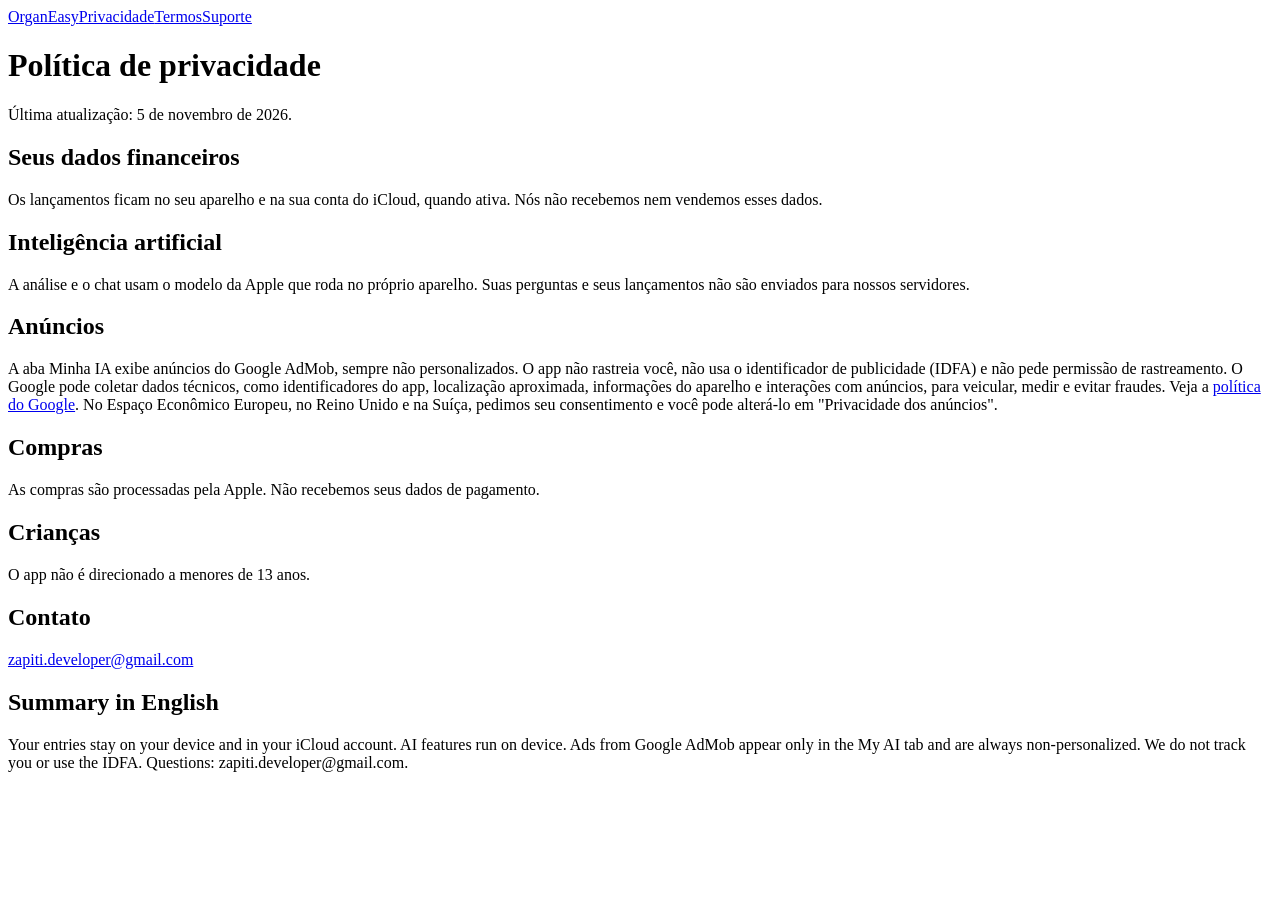
==== hosting/public/privacidade.html @ 9f6a5ea6 "Adiciona a aba Minha IA com monetização Nova aba com previsão do mês, nota, vencimentos, gráfico, an" ====
<!doctype html><html lang="pt-BR"><head><meta charset="utf-8"><meta name="viewport" content="width=device-width,initial-scale=1"><title>Política de privacidade | OrganEasy</title><link rel="stylesheet" href="/style.css"></head><body><main>
<nav><a href="/">OrganEasy</a><a href="/privacidade">Privacidade</a><a href="/termos">Termos</a><a href="/suporte">Suporte</a></nav>
<h1>Política de privacidade</h1><p>Última atualização: 5 de novembro de 2026.</p><section><h2>Seus dados financeiros</h2><p>Os lançamentos ficam no seu aparelho e na sua conta do iCloud, quando ativa. Nós não recebemos nem vendemos esses dados.</p></section><section><h2>Inteligência artificial</h2><p>A análise e o chat usam o modelo da Apple que roda no próprio aparelho. Suas perguntas e seus lançamentos não são enviados para nossos servidores.</p></section><section><h2>Anúncios</h2><p>A aba Minha IA exibe anúncios do Google AdMob, sempre não personalizados. O app não rastreia você, não usa o identificador de publicidade (IDFA) e não pede permissão de rastreamento. O Google pode coletar dados técnicos, como identificadores do app, localização aproximada, informações do aparelho e interações com anúncios, para veicular, medir e evitar fraudes. Veja a <a href="https://policies.google.com/privacy">política do Google</a>. No Espaço Econômico Europeu, no Reino Unido e na Suíça, pedimos seu consentimento e você pode alterá-lo em "Privacidade dos anúncios".</p></section><section><h2>Compras</h2><p>As compras são processadas pela Apple. Não recebemos seus dados de pagamento.</p></section><section><h2>Crianças</h2><p>O app não é direcionado a menores de 13 anos.</p></section><section><h2>Contato</h2><p><a href="mailto:zapiti.developer@gmail.com">zapiti.developer@gmail.com</a></p></section><section lang="en"><h2>Summary in English</h2><p>Your entries stay on your device and in your iCloud account. AI features run on device. Ads from Google AdMob appear only in the My AI tab and are always non-personalized. We do not track you or use the IDFA. Questions: zapiti.developer@gmail.com.</p></section>
</main></body></html>
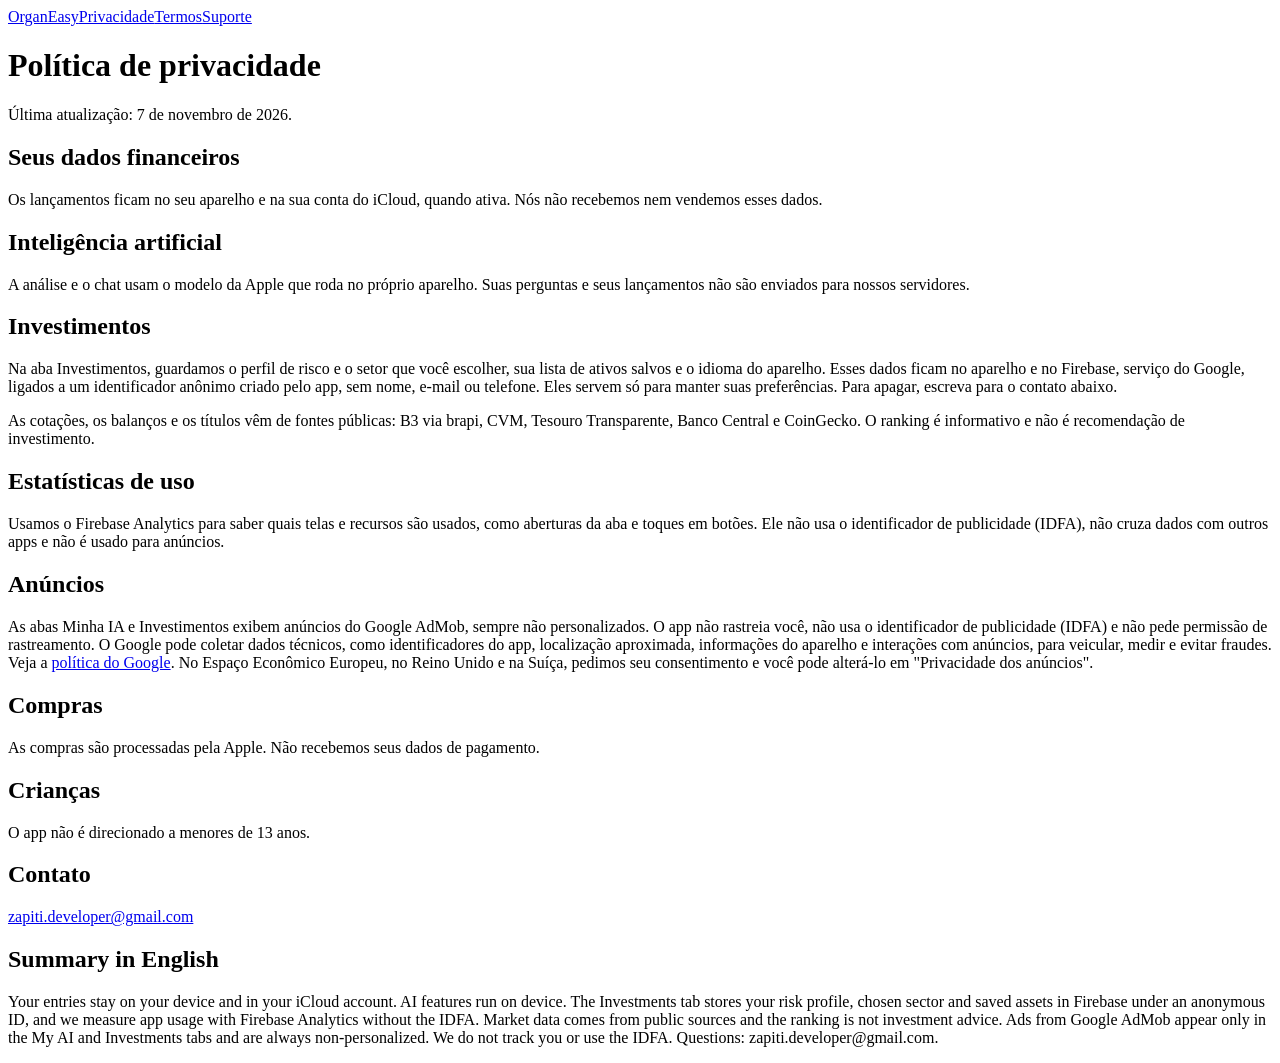
==== commit bcceb4c0: "Adiciona filtros visíveis, capturas de Investimentos e versão 2.1 Filtros e ordenação aparecem para " ====
--- a/hosting/public/privacidade.html
+++ b/hosting/public/privacidade.html
@@ -1,4 +1,4 @@
 <!doctype html><html lang="pt-BR"><head><meta charset="utf-8"><meta name="viewport" content="width=device-width,initial-scale=1"><title>Política de privacidade | OrganEasy</title><link rel="stylesheet" href="/style.css"></head><body><main>
 <nav><a href="/">OrganEasy</a><a href="/privacidade">Privacidade</a><a href="/termos">Termos</a><a href="/suporte">Suporte</a></nav>
-<h1>Política de privacidade</h1><p>Última atualização: 5 de novembro de 2026.</p><section><h2>Seus dados financeiros</h2><p>Os lançamentos ficam no seu aparelho e na sua conta do iCloud, quando ativa. Nós não recebemos nem vendemos esses dados.</p></section><section><h2>Inteligência artificial</h2><p>A análise e o chat usam o modelo da Apple que roda no próprio aparelho. Suas perguntas e seus lançamentos não são enviados para nossos servidores.</p></section><section><h2>Anúncios</h2><p>A aba Minha IA exibe anúncios do Google AdMob, sempre não personalizados. O app não rastreia você, não usa o identificador de publicidade (IDFA) e não pede permissão de rastreamento. O Google pode coletar dados técnicos, como identificadores do app, localização aproximada, informações do aparelho e interações com anúncios, para veicular, medir e evitar fraudes. Veja a <a href="https://policies.google.com/privacy">política do Google</a>. No Espaço Econômico Europeu, no Reino Unido e na Suíça, pedimos seu consentimento e você pode alterá-lo em "Privacidade dos anúncios".</p></section><section><h2>Compras</h2><p>As compras são processadas pela Apple. Não recebemos seus dados de pagamento.</p></section><section><h2>Crianças</h2><p>O app não é direcionado a menores de 13 anos.</p></section><section><h2>Contato</h2><p><a href="mailto:zapiti.developer@gmail.com">zapiti.developer@gmail.com</a></p></section><section lang="en"><h2>Summary in English</h2><p>Your entries stay on your device and in your iCloud account. AI features run on device. Ads from Google AdMob appear only in the My AI tab and are always non-personalized. We do not track you or use the IDFA. Questions: zapiti.developer@gmail.com.</p></section>
+<h1>Política de privacidade</h1><p>Última atualização: 7 de novembro de 2026.</p><section><h2>Seus dados financeiros</h2><p>Os lançamentos ficam no seu aparelho e na sua conta do iCloud, quando ativa. Nós não recebemos nem vendemos esses dados.</p></section><section><h2>Inteligência artificial</h2><p>A análise e o chat usam o modelo da Apple que roda no próprio aparelho. Suas perguntas e seus lançamentos não são enviados para nossos servidores.</p></section><section><h2>Investimentos</h2><p>Na aba Investimentos, guardamos o perfil de risco e o setor que você escolher, sua lista de ativos salvos e o idioma do aparelho. Esses dados ficam no aparelho e no Firebase, serviço do Google, ligados a um identificador anônimo criado pelo app, sem nome, e-mail ou telefone. Eles servem só para manter suas preferências. Para apagar, escreva para o contato abaixo.</p><p>As cotações, os balanços e os títulos vêm de fontes públicas: B3 via brapi, CVM, Tesouro Transparente, Banco Central e CoinGecko. O ranking é informativo e não é recomendação de investimento.</p></section><section><h2>Estatísticas de uso</h2><p>Usamos o Firebase Analytics para saber quais telas e recursos são usados, como aberturas da aba e toques em botões. Ele não usa o identificador de publicidade (IDFA), não cruza dados com outros apps e não é usado para anúncios.</p></section><section><h2>Anúncios</h2><p>As abas Minha IA e Investimentos exibem anúncios do Google AdMob, sempre não personalizados. O app não rastreia você, não usa o identificador de publicidade (IDFA) e não pede permissão de rastreamento. O Google pode coletar dados técnicos, como identificadores do app, localização aproximada, informações do aparelho e interações com anúncios, para veicular, medir e evitar fraudes. Veja a <a href="https://policies.google.com/privacy">política do Google</a>. No Espaço Econômico Europeu, no Reino Unido e na Suíça, pedimos seu consentimento e você pode alterá-lo em "Privacidade dos anúncios".</p></section><section><h2>Compras</h2><p>As compras são processadas pela Apple. Não recebemos seus dados de pagamento.</p></section><section><h2>Crianças</h2><p>O app não é direcionado a menores de 13 anos.</p></section><section><h2>Contato</h2><p><a href="mailto:zapiti.developer@gmail.com">zapiti.developer@gmail.com</a></p></section><section lang="en"><h2>Summary in English</h2><p>Your entries stay on your device and in your iCloud account. AI features run on device. The Investments tab stores your risk profile, chosen sector and saved assets in Firebase under an anonymous ID, and we measure app usage with Firebase Analytics without the IDFA. Market data comes from public sources and the ranking is not investment advice. Ads from Google AdMob appear only in the My AI and Investments tabs and are always non-personalized. We do not track you or use the IDFA. Questions: zapiti.developer@gmail.com.</p></section>
 </main></body></html>
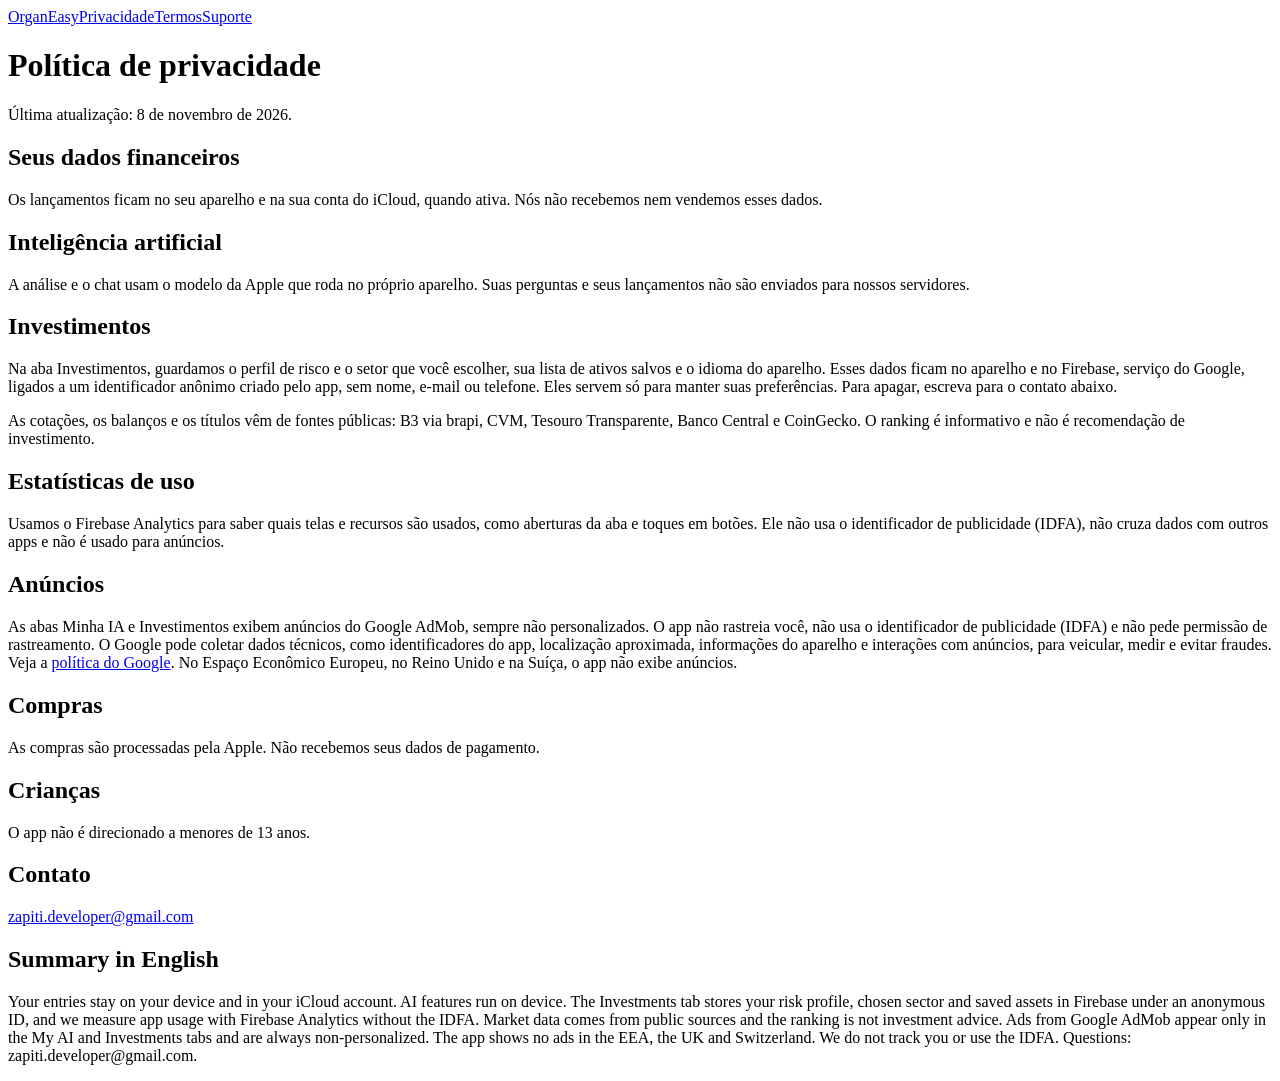
==== commit cd50e828: "Sem anúncios e sem formulário de consentimento na Europa (build 8) Resolve o 5.1.2(i) da 2.1 (7): no" ====
--- a/hosting/public/privacidade.html
+++ b/hosting/public/privacidade.html
@@ -1,4 +1,4 @@
 <!doctype html><html lang="pt-BR"><head><meta charset="utf-8"><meta name="viewport" content="width=device-width,initial-scale=1"><title>Política de privacidade | OrganEasy</title><link rel="stylesheet" href="/style.css"></head><body><main>
 <nav><a href="/">OrganEasy</a><a href="/privacidade">Privacidade</a><a href="/termos">Termos</a><a href="/suporte">Suporte</a></nav>
-<h1>Política de privacidade</h1><p>Última atualização: 7 de novembro de 2026.</p><section><h2>Seus dados financeiros</h2><p>Os lançamentos ficam no seu aparelho e na sua conta do iCloud, quando ativa. Nós não recebemos nem vendemos esses dados.</p></section><section><h2>Inteligência artificial</h2><p>A análise e o chat usam o modelo da Apple que roda no próprio aparelho. Suas perguntas e seus lançamentos não são enviados para nossos servidores.</p></section><section><h2>Investimentos</h2><p>Na aba Investimentos, guardamos o perfil de risco e o setor que você escolher, sua lista de ativos salvos e o idioma do aparelho. Esses dados ficam no aparelho e no Firebase, serviço do Google, ligados a um identificador anônimo criado pelo app, sem nome, e-mail ou telefone. Eles servem só para manter suas preferências. Para apagar, escreva para o contato abaixo.</p><p>As cotações, os balanços e os títulos vêm de fontes públicas: B3 via brapi, CVM, Tesouro Transparente, Banco Central e CoinGecko. O ranking é informativo e não é recomendação de investimento.</p></section><section><h2>Estatísticas de uso</h2><p>Usamos o Firebase Analytics para saber quais telas e recursos são usados, como aberturas da aba e toques em botões. Ele não usa o identificador de publicidade (IDFA), não cruza dados com outros apps e não é usado para anúncios.</p></section><section><h2>Anúncios</h2><p>As abas Minha IA e Investimentos exibem anúncios do Google AdMob, sempre não personalizados. O app não rastreia você, não usa o identificador de publicidade (IDFA) e não pede permissão de rastreamento. O Google pode coletar dados técnicos, como identificadores do app, localização aproximada, informações do aparelho e interações com anúncios, para veicular, medir e evitar fraudes. Veja a <a href="https://policies.google.com/privacy">política do Google</a>. No Espaço Econômico Europeu, no Reino Unido e na Suíça, pedimos seu consentimento e você pode alterá-lo em "Privacidade dos anúncios".</p></section><section><h2>Compras</h2><p>As compras são processadas pela Apple. Não recebemos seus dados de pagamento.</p></section><section><h2>Crianças</h2><p>O app não é direcionado a menores de 13 anos.</p></section><section><h2>Contato</h2><p><a href="mailto:zapiti.developer@gmail.com">zapiti.developer@gmail.com</a></p></section><section lang="en"><h2>Summary in English</h2><p>Your entries stay on your device and in your iCloud account. AI features run on device. The Investments tab stores your risk profile, chosen sector and saved assets in Firebase under an anonymous ID, and we measure app usage with Firebase Analytics without the IDFA. Market data comes from public sources and the ranking is not investment advice. Ads from Google AdMob appear only in the My AI and Investments tabs and are always non-personalized. We do not track you or use the IDFA. Questions: zapiti.developer@gmail.com.</p></section>
+<h1>Política de privacidade</h1><p>Última atualização: 8 de novembro de 2026.</p><section><h2>Seus dados financeiros</h2><p>Os lançamentos ficam no seu aparelho e na sua conta do iCloud, quando ativa. Nós não recebemos nem vendemos esses dados.</p></section><section><h2>Inteligência artificial</h2><p>A análise e o chat usam o modelo da Apple que roda no próprio aparelho. Suas perguntas e seus lançamentos não são enviados para nossos servidores.</p></section><section><h2>Investimentos</h2><p>Na aba Investimentos, guardamos o perfil de risco e o setor que você escolher, sua lista de ativos salvos e o idioma do aparelho. Esses dados ficam no aparelho e no Firebase, serviço do Google, ligados a um identificador anônimo criado pelo app, sem nome, e-mail ou telefone. Eles servem só para manter suas preferências. Para apagar, escreva para o contato abaixo.</p><p>As cotações, os balanços e os títulos vêm de fontes públicas: B3 via brapi, CVM, Tesouro Transparente, Banco Central e CoinGecko. O ranking é informativo e não é recomendação de investimento.</p></section><section><h2>Estatísticas de uso</h2><p>Usamos o Firebase Analytics para saber quais telas e recursos são usados, como aberturas da aba e toques em botões. Ele não usa o identificador de publicidade (IDFA), não cruza dados com outros apps e não é usado para anúncios.</p></section><section><h2>Anúncios</h2><p>As abas Minha IA e Investimentos exibem anúncios do Google AdMob, sempre não personalizados. O app não rastreia você, não usa o identificador de publicidade (IDFA) e não pede permissão de rastreamento. O Google pode coletar dados técnicos, como identificadores do app, localização aproximada, informações do aparelho e interações com anúncios, para veicular, medir e evitar fraudes. Veja a <a href="https://policies.google.com/privacy">política do Google</a>. No Espaço Econômico Europeu, no Reino Unido e na Suíça, o app não exibe anúncios.</p></section><section><h2>Compras</h2><p>As compras são processadas pela Apple. Não recebemos seus dados de pagamento.</p></section><section><h2>Crianças</h2><p>O app não é direcionado a menores de 13 anos.</p></section><section><h2>Contato</h2><p><a href="mailto:zapiti.developer@gmail.com">zapiti.developer@gmail.com</a></p></section><section lang="en"><h2>Summary in English</h2><p>Your entries stay on your device and in your iCloud account. AI features run on device. The Investments tab stores your risk profile, chosen sector and saved assets in Firebase under an anonymous ID, and we measure app usage with Firebase Analytics without the IDFA. Market data comes from public sources and the ranking is not investment advice. Ads from Google AdMob appear only in the My AI and Investments tabs and are always non-personalized. The app shows no ads in the EEA, the UK and Switzerland. We do not track you or use the IDFA. Questions: zapiti.developer@gmail.com.</p></section>
 </main></body></html>
